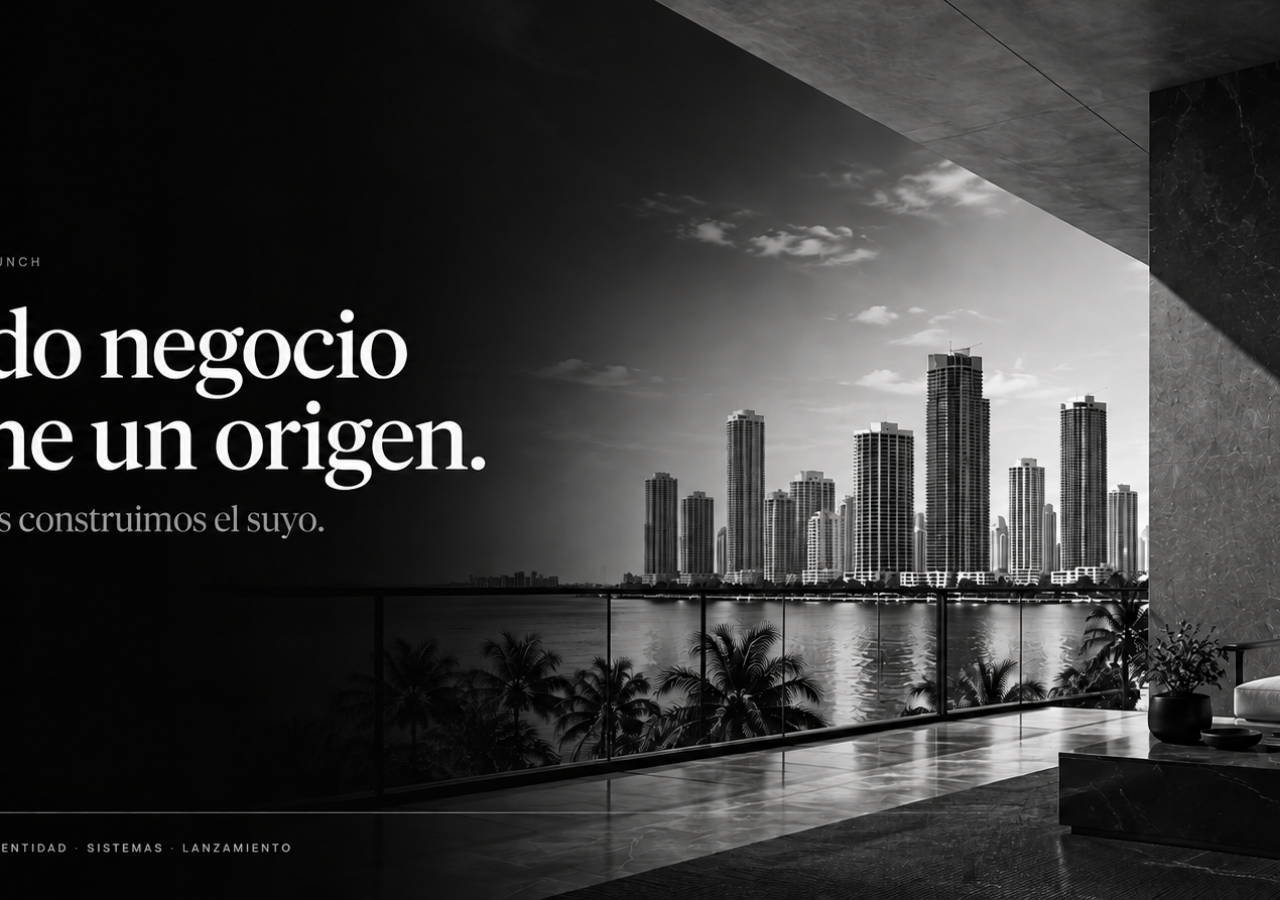
==== index.html @ f6fe9a2c "Route ORIGIN landing to mobile-first home" ====
<!doctype html>
<html lang="es">
<head>
<meta charset="utf-8">
<meta name="viewport" content="width=device-width,initial-scale=1,viewport-fit=cover">
<title>ORIGIN</title>
<meta name="description" content="ORIGIN — Business Launch">
<style>
*{box-sizing:border-box}
html,body{margin:0;width:100%;height:100%;background:#050505}
body{overflow:hidden}
.hero{position:relative;width:100vw;height:100vh;height:100svh;background:#050505}
.hero img{width:100%;height:100%;object-fit:cover;object-position:center center;display:block}
.hero a{position:absolute;inset:0;z-index:2}
@media (max-width:600px){
  .hero{height:100vh;height:100svh}
  .hero img{
    object-fit:contain;
    object-position:center center;
    width:100%;
    height:100%;
  }
}
</style>
</head>
<body>
<main class="hero">
<img src="origin-hero.png" alt="ORIGIN Business Launch">
<a href="home-v2.html" aria-label="Entrar a ORIGIN"></a>
</main>
</body>
</html>
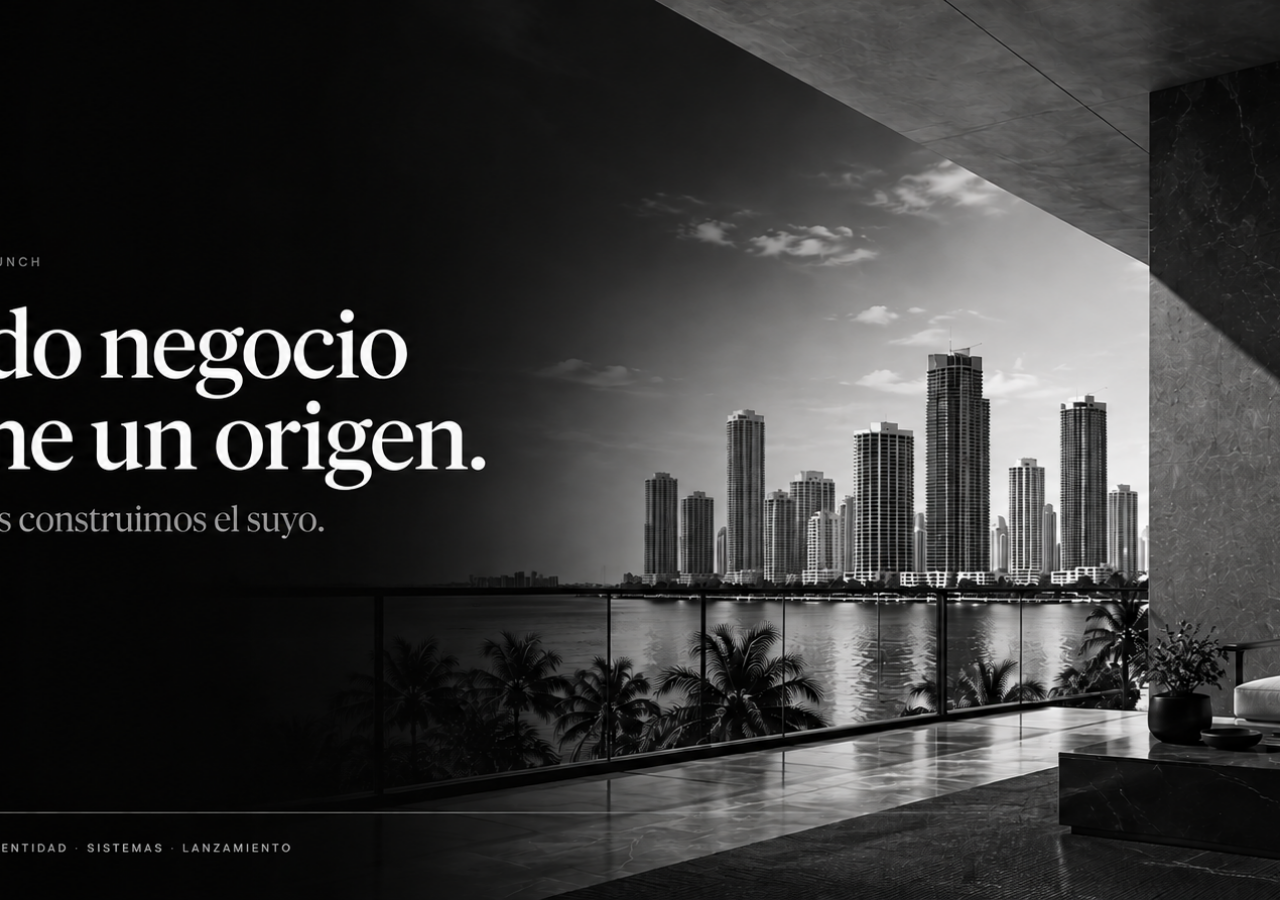
==== commit b8072412: "Make ORIGIN landing artwork fill mobile vertically" ====
--- a/index.html
+++ b/index.html
@@ -9,24 +9,18 @@
 *{box-sizing:border-box}
 html,body{margin:0;width:100%;height:100%;background:#050505}
 body{overflow:hidden}
-.hero{position:relative;width:100vw;height:100vh;height:100svh;background:#050505}
-.hero img{width:100%;height:100%;object-fit:cover;object-position:center center;display:block}
+.hero{position:fixed;inset:0;width:100%;height:100vh;height:100svh;background:#050505}
+.hero img{display:block;width:100%;height:100%;object-fit:fill}
 .hero a{position:absolute;inset:0;z-index:2}
-@media (max-width:600px){
-  .hero{height:100vh;height:100svh}
-  .hero img{
-    object-fit:contain;
-    object-position:center center;
-    width:100%;
-    height:100%;
-  }
+@media(min-width:851px){
+ .hero img{object-fit:cover;object-position:center}
 }
 </style>
 </head>
 <body>
 <main class="hero">
-<img src="origin-hero.png" alt="ORIGIN Business Launch">
-<a href="home-v2.html" aria-label="Entrar a ORIGIN"></a>
+<img src="origin-hero.png?v=vertical-final" alt="ORIGIN Business Launch">
+<a href="home.html" aria-label="Entrar a ORIGIN"></a>
 </main>
 </body>
 </html>
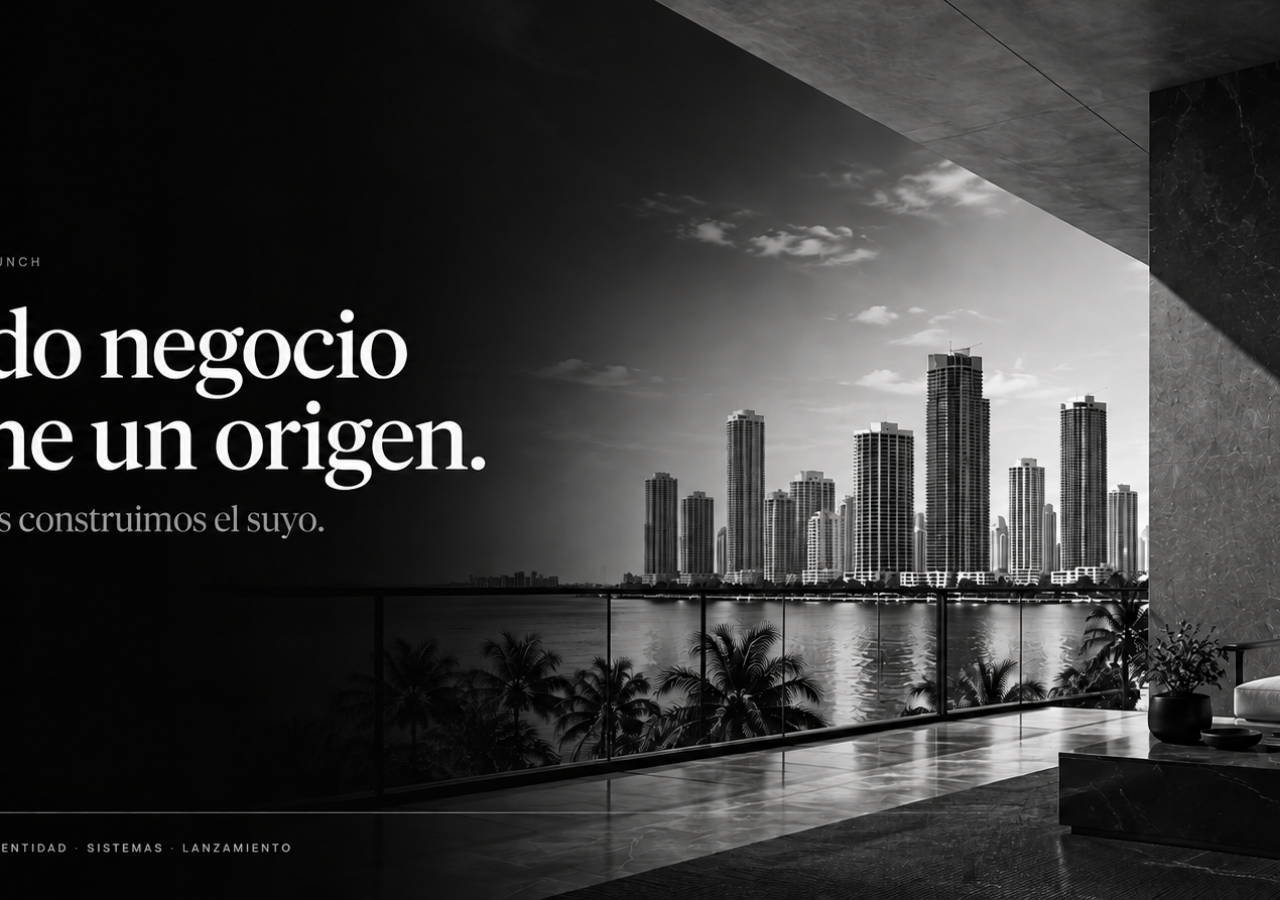
==== commit 0e2ab242: "Crop ORIGIN landing image vertically on mobile" ====
--- a/index.html
+++ b/index.html
@@ -10,11 +10,8 @@
 html,body{margin:0;width:100%;height:100%;background:#050505}
 body{overflow:hidden}
 .hero{position:fixed;inset:0;width:100%;height:100vh;height:100svh;background:#050505}
-.hero img{display:block;width:100%;height:100%;object-fit:fill}
+.hero img{display:block;width:100%;height:100%;object-fit:cover;object-position:center center}
 .hero a{position:absolute;inset:0;z-index:2}
-@media(min-width:851px){
- .hero img{object-fit:cover;object-position:center}
-}
 </style>
 </head>
 <body>
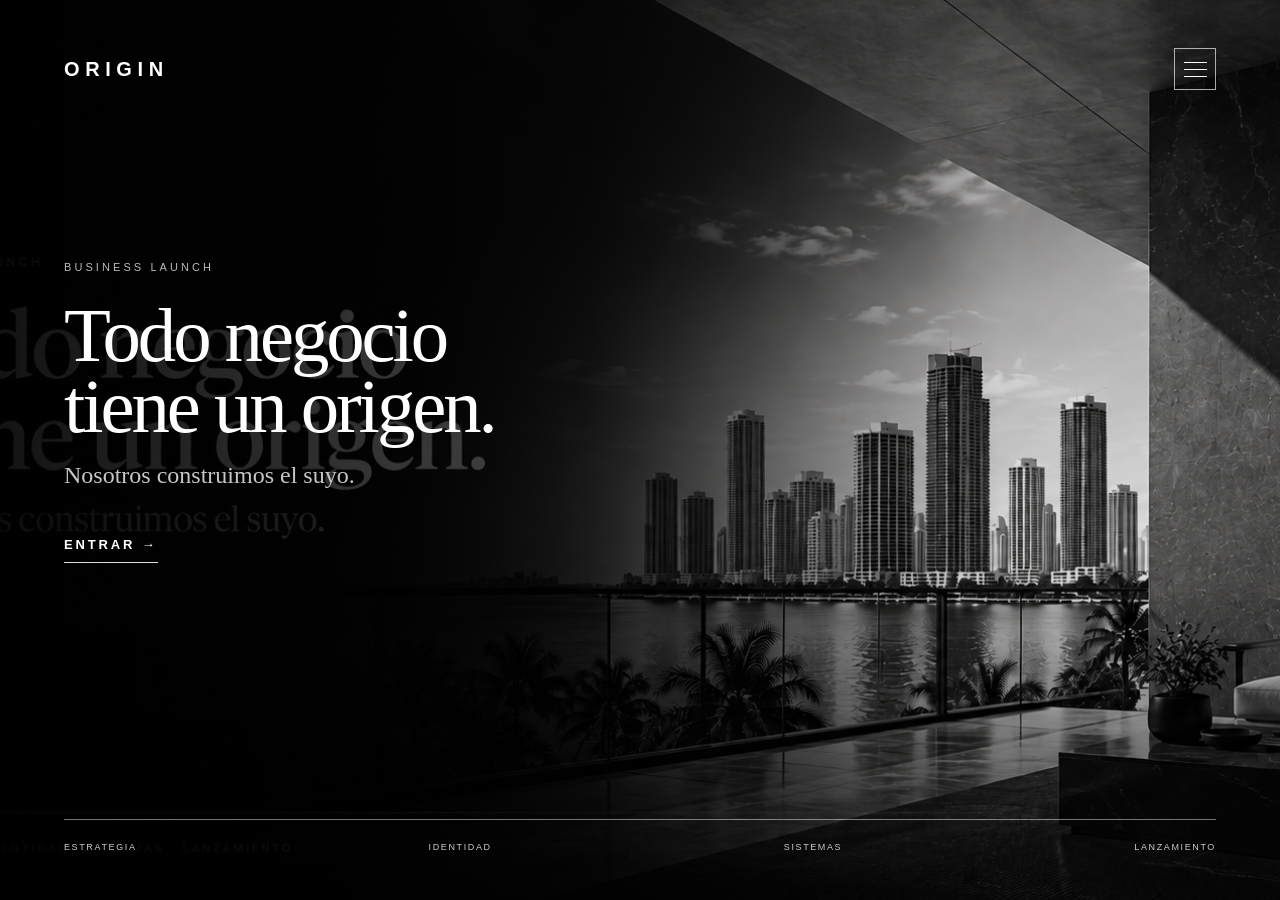
==== commit bd9e7bb6: "Rebuild ORIGIN landing as true vertical mobile composition" ====
--- a/index.html
+++ b/index.html
@@ -3,21 +3,23 @@
 <head>
 <meta charset="utf-8">
 <meta name="viewport" content="width=device-width,initial-scale=1,viewport-fit=cover">
-<title>ORIGIN</title>
-<meta name="description" content="ORIGIN — Business Launch">
+<title>ORIGIN | Business Launch</title>
 <style>
-*{box-sizing:border-box}
-html,body{margin:0;width:100%;height:100%;background:#050505}
-body{overflow:hidden}
-.hero{position:fixed;inset:0;width:100%;height:100vh;height:100svh;background:#050505}
-.hero img{display:block;width:100%;height:100%;object-fit:cover;object-position:center center}
-.hero a{position:absolute;inset:0;z-index:2}
+*{box-sizing:border-box}html,body{margin:0;width:100%;min-height:100%;background:#050505;color:#fff}body{font-family:Arial,Helvetica,sans-serif}
+.cover{position:relative;min-height:100svh;overflow:hidden;background:#050505 url("origin-hero.png?v=final-mobile") 72% center/auto 100% no-repeat;display:flex;flex-direction:column;padding:42px 28px 30px}
+.cover:after{content:"";position:absolute;inset:0;background:linear-gradient(90deg,rgba(0,0,0,.92) 0%,rgba(0,0,0,.72) 46%,rgba(0,0,0,.12) 78%),linear-gradient(0deg,rgba(0,0,0,.72),transparent 35%);z-index:0}
+.top,.copy,.foot{position:relative;z-index:2}.top{display:flex;align-items:center;justify-content:space-between}.logo{font-size:20px;font-weight:800;letter-spacing:.28em}.menu{width:42px;height:42px;border:1px solid rgba(255,255,255,.65);display:grid;place-content:center;gap:6px}.menu i{display:block;width:23px;height:1px;background:#fff}
+.copy{margin-top:20vh;max-width:620px}.eyebrow{font-size:11px;letter-spacing:.28em;color:#bbb;margin-bottom:28px}.copy h1{font-family:Georgia,serif;font-weight:400;font-size:clamp(47px,13vw,68px);line-height:.92;letter-spacing:-.04em;margin:0 0 20px}.sub{font-family:Georgia,serif;font-size:24px;color:#c7c7c7;margin:0 0 46px}.enter{display:inline-block;font-size:13px;font-weight:700;letter-spacing:.22em;border-bottom:1px solid #ddd;padding-bottom:10px}.foot{margin-top:auto;padding-top:22px;border-top:1px solid rgba(255,255,255,.45);display:grid;grid-template-columns:1fr 1fr;gap:12px;font-size:9px;letter-spacing:.18em;color:#ccc}
+.full-link{position:absolute;inset:0;z-index:3}
+@media(min-width:851px){.cover{background-size:cover;background-position:center;padding:48px 5vw}.copy{margin-top:19vh}.copy h1{font-size:clamp(60px,6vw,94px);max-width:900px}.foot{display:flex;justify-content:space-between}}
 </style>
 </head>
 <body>
-<main class="hero">
-<img src="origin-hero.png?v=vertical-final" alt="ORIGIN Business Launch">
-<a href="home.html" aria-label="Entrar a ORIGIN"></a>
+<main class="cover">
+<div class="top"><div class="logo">ORIGIN</div><div class="menu"><i></i><i></i><i></i></div></div>
+<div class="copy"><div class="eyebrow">BUSINESS LAUNCH</div><h1>Todo negocio<br>tiene un origen.</h1><p class="sub">Nosotros construimos el suyo.</p><span class="enter">ENTRAR →</span></div>
+<div class="foot"><span>ESTRATEGIA</span><span>IDENTIDAD</span><span>SISTEMAS</span><span>LANZAMIENTO</span></div>
+<a class="full-link" href="home.html" aria-label="Entrar a ORIGIN"></a>
 </main>
 </body>
 </html>
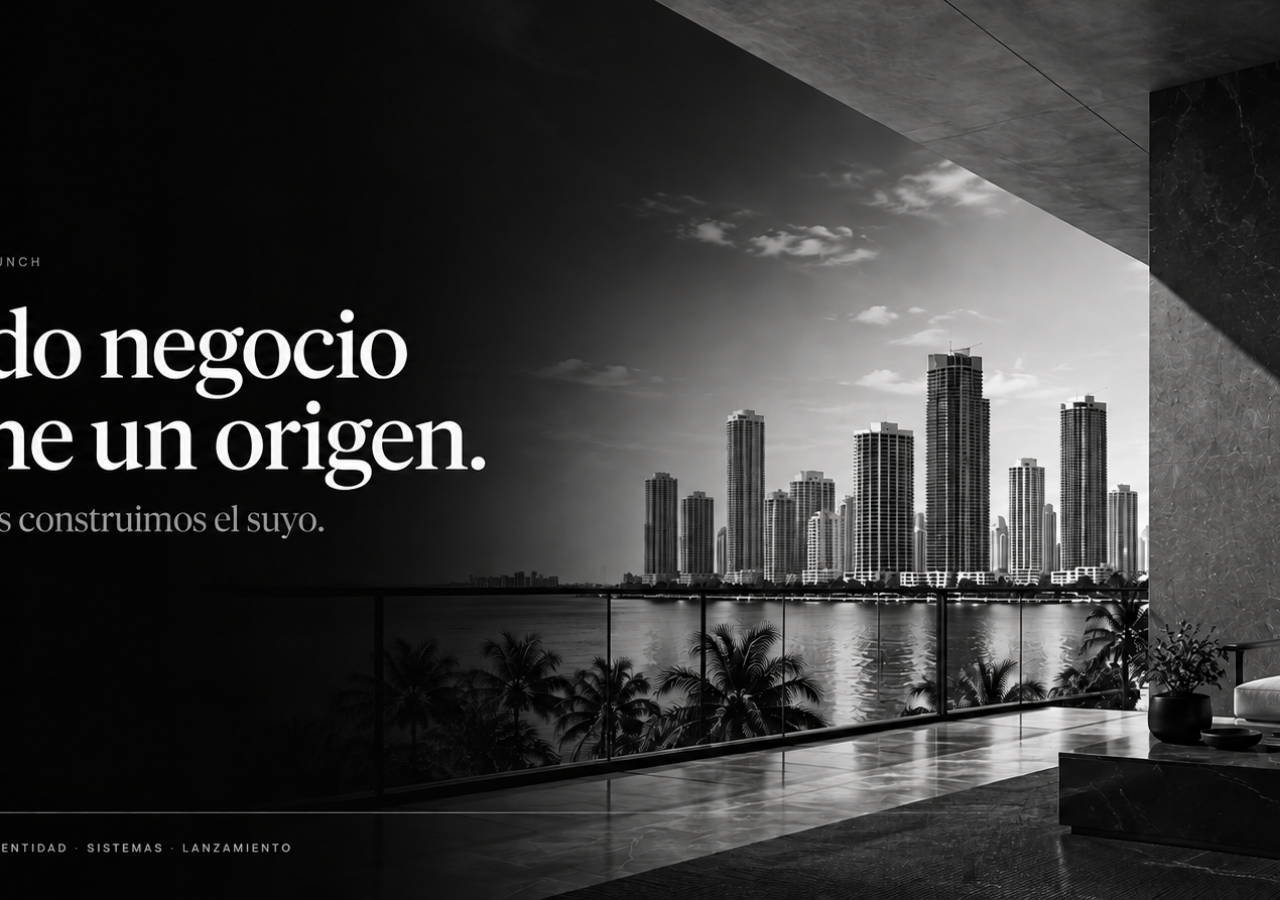
==== commit fc77ad24: "Fix duplicated hero text by removing HTML overlay" ====
--- a/index.html
+++ b/index.html
@@ -5,21 +5,18 @@
 <meta name="viewport" content="width=device-width,initial-scale=1,viewport-fit=cover">
 <title>ORIGIN | Business Launch</title>
 <style>
-*{box-sizing:border-box}html,body{margin:0;width:100%;min-height:100%;background:#050505;color:#fff}body{font-family:Arial,Helvetica,sans-serif}
-.cover{position:relative;min-height:100svh;overflow:hidden;background:#050505 url("origin-hero.png?v=final-mobile") 72% center/auto 100% no-repeat;display:flex;flex-direction:column;padding:42px 28px 30px}
-.cover:after{content:"";position:absolute;inset:0;background:linear-gradient(90deg,rgba(0,0,0,.92) 0%,rgba(0,0,0,.72) 46%,rgba(0,0,0,.12) 78%),linear-gradient(0deg,rgba(0,0,0,.72),transparent 35%);z-index:0}
-.top,.copy,.foot{position:relative;z-index:2}.top{display:flex;align-items:center;justify-content:space-between}.logo{font-size:20px;font-weight:800;letter-spacing:.28em}.menu{width:42px;height:42px;border:1px solid rgba(255,255,255,.65);display:grid;place-content:center;gap:6px}.menu i{display:block;width:23px;height:1px;background:#fff}
-.copy{margin-top:20vh;max-width:620px}.eyebrow{font-size:11px;letter-spacing:.28em;color:#bbb;margin-bottom:28px}.copy h1{font-family:Georgia,serif;font-weight:400;font-size:clamp(47px,13vw,68px);line-height:.92;letter-spacing:-.04em;margin:0 0 20px}.sub{font-family:Georgia,serif;font-size:24px;color:#c7c7c7;margin:0 0 46px}.enter{display:inline-block;font-size:13px;font-weight:700;letter-spacing:.22em;border-bottom:1px solid #ddd;padding-bottom:10px}.foot{margin-top:auto;padding-top:22px;border-top:1px solid rgba(255,255,255,.45);display:grid;grid-template-columns:1fr 1fr;gap:12px;font-size:9px;letter-spacing:.18em;color:#ccc}
-.full-link{position:absolute;inset:0;z-index:3}
-@media(min-width:851px){.cover{background-size:cover;background-position:center;padding:48px 5vw}.copy{margin-top:19vh}.copy h1{font-size:clamp(60px,6vw,94px);max-width:900px}.foot{display:flex;justify-content:space-between}}
+html,body{margin:0;width:100%;height:100%;background:#050505}
+body{overflow:hidden}
+.hero{position:relative;width:100vw;height:100vh;height:100svh;background:#050505}
+.hero img{width:100%;height:100%;object-fit:cover;object-position:center;display:block}
+.hero a{position:absolute;inset:0;z-index:2}
+@media(max-width:850px){.hero img{object-position:center}}
 </style>
 </head>
 <body>
-<main class="cover">
-<div class="top"><div class="logo">ORIGIN</div><div class="menu"><i></i><i></i><i></i></div></div>
-<div class="copy"><div class="eyebrow">BUSINESS LAUNCH</div><h1>Todo negocio<br>tiene un origen.</h1><p class="sub">Nosotros construimos el suyo.</p><span class="enter">ENTRAR →</span></div>
-<div class="foot"><span>ESTRATEGIA</span><span>IDENTIDAD</span><span>SISTEMAS</span><span>LANZAMIENTO</span></div>
-<a class="full-link" href="home.html" aria-label="Entrar a ORIGIN"></a>
+<main class="hero">
+<img src="origin-hero.png" alt="ORIGIN Business Launch">
+<a href="home.html" aria-label="Entrar a ORIGIN"></a>
 </main>
 </body>
 </html>
